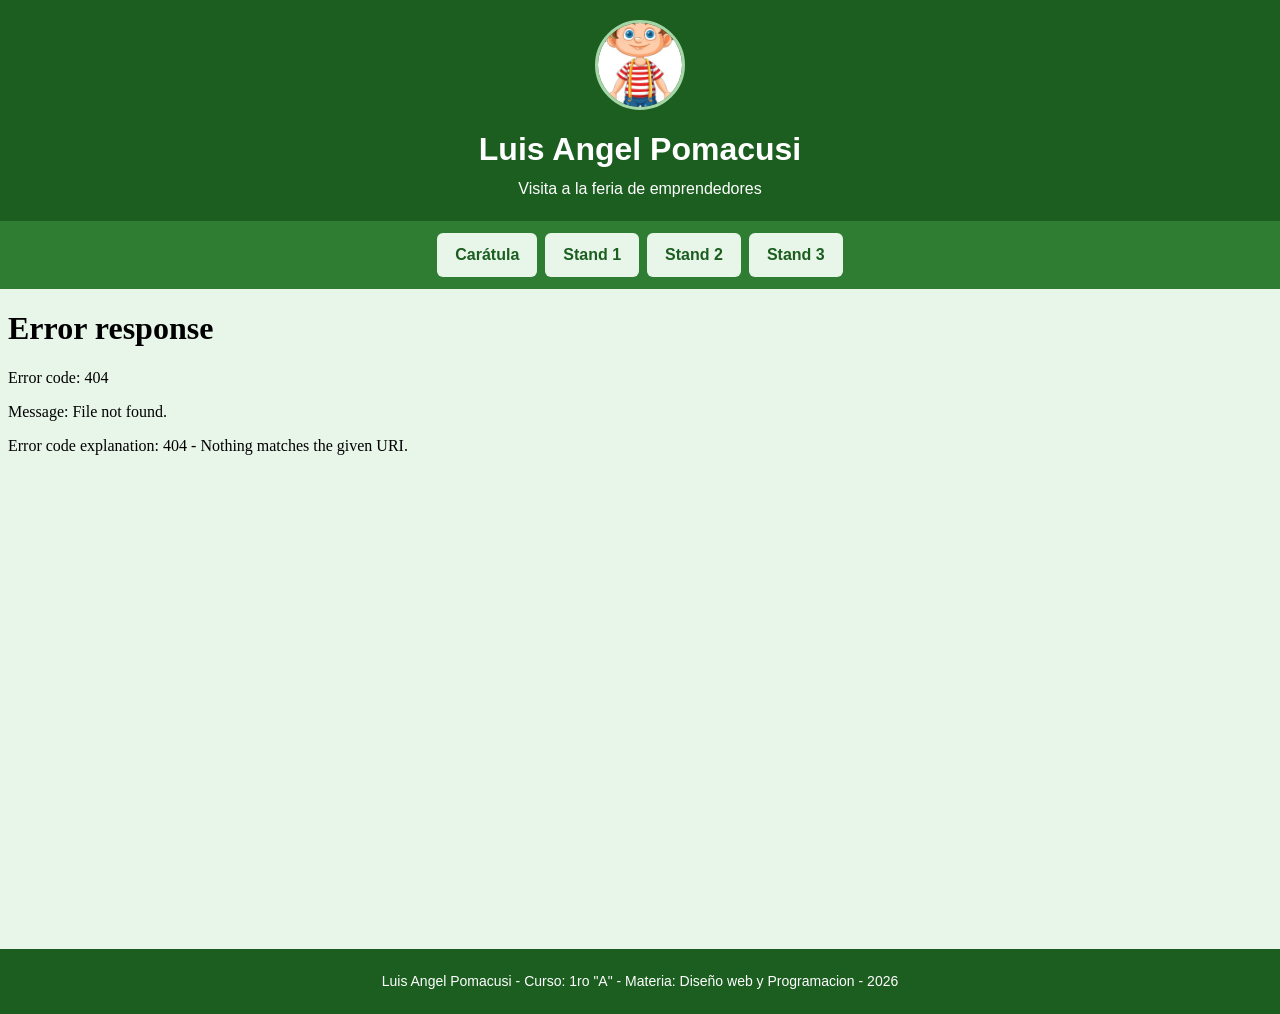
==== index.html @ 5d82c5d9 "subo stands" ====
<!DOCTYPE html>
<html lang="es">
<head>
<meta charset="UTF-8">
<meta name="viewport" content="width=device-width, initial-scale=1">
<title>Luis Angel Pomacusi - Feria de emprendedores</title>
<link rel="icon" href="imagenes/favicon.png">
<link rel="stylesheet" href="hoja_de_estilo_practica.css">
</head>
<body>

<header>
  <img src="louis.jfif" class="logo" alt="Logo">
  <h1>Luis Angel Pomacusi</h1>
  <p>Visita a la feria de emprendedores</p>
</header>

<ul class="menu">
  <li><a href="caratula.html" target="contenido">Carátula</a></li>
  <li><a href="stand1.html" target="contenido">Stand 1</a></li>
  <li><a href="stand2.html" target="contenido">Stand 2</a></li>
  <li><a href="stand3.html" target="contenido">Stand 3</a></li>
</ul>

<iframe name="contenido" src="caratula.html"></iframe>

<footer>
  <p>Luis Angel Pomacusi - Curso: 1ro "A" - Materia: Diseño web y Programacion - 2026</p>
</footer>

</body>
</html>
---- hoja_de_estilo_practica.css ----
:root{
  --verde-oscuro:#1b5e20;
  --verde:#2e7d32;
  --verde-claro:#a5d6a7;
  --verde-fondo:#e8f5e9;
  --texto:#1c2b1d;
}
*{box-sizing:border-box}
body{
  font-family:Arial, Helvetica, sans-serif;
  background:var(--verde-fondo);
  color:var(--texto);
  margin:0;
  padding:0;
  line-height:1.5;
}
header{
  background:var(--verde-oscuro);
  color:#fff;
  text-align:center;
  padding:20px 10px;
}
header h1{margin:8px 0 4px}
header p{margin:0}
.logo{width:90px;height:90px;border-radius:50%;object-fit:cover;border:3px solid var(--verde-claro)}

/* Menú de pestañas */
.menu{
  list-style:none;
  display:flex;
  flex-wrap:wrap;
  justify-content:center;
  gap:8px;
  margin:0;
  padding:12px;
  background:var(--verde);
}
.menu a{
  display:block;
  padding:10px 18px;
  background:var(--verde-fondo);
  color:var(--verde-oscuro);
  text-decoration:none;
  font-weight:bold;
  border-radius:6px;
}
.menu a:hover,.menu a:focus{background:var(--verde-claro);outline:2px solid #fff}

iframe{
  display:block;
  width:100%;
  height:640px;
  border:none;
  background:var(--verde-fondo);
}

/* Páginas internas */
h2{color:var(--verde-oscuro);border-bottom:3px solid var(--verde);padding-bottom:6px}
h3{color:var(--verde)}
body > h2, body > h3, body > p, body > img, body > ul, body > .galeria, body > .ficha{margin-left:20px;margin-right:20px}
.contenido-pagina{padding:10px 20px}
.perfil{display:flex;flex-wrap:wrap;gap:20px;align-items:center}
.foto-perfil{width:150px;height:150px;object-fit:cover;border-radius:50%;border:4px solid var(--verde)}
.caratula{text-align:center;padding:30px 20px}
.caratula .datos{display:inline-block;text-align:left;background:#fff;border-left:6px solid var(--verde);padding:12px 24px;border-radius:6px}
.galeria{display:flex;flex-wrap:wrap;gap:10px}
.galeria img{width:230px;height:170px;object-fit:cover;border-radius:6px;border:2px solid var(--verde)}
.ficha{background:#fff;border-left:6px solid var(--verde);padding:10px 18px;border-radius:6px}
.logo-stand{width:100px;height:100px;object-fit:cover;border-radius:8px;border:2px solid var(--verde)}
a{color:var(--verde-oscuro)}
footer{
  background:var(--verde-oscuro);
  color:#fff;
  text-align:center;
  padding:8px;
  margin-top:20px;
  font-size:14px;
}
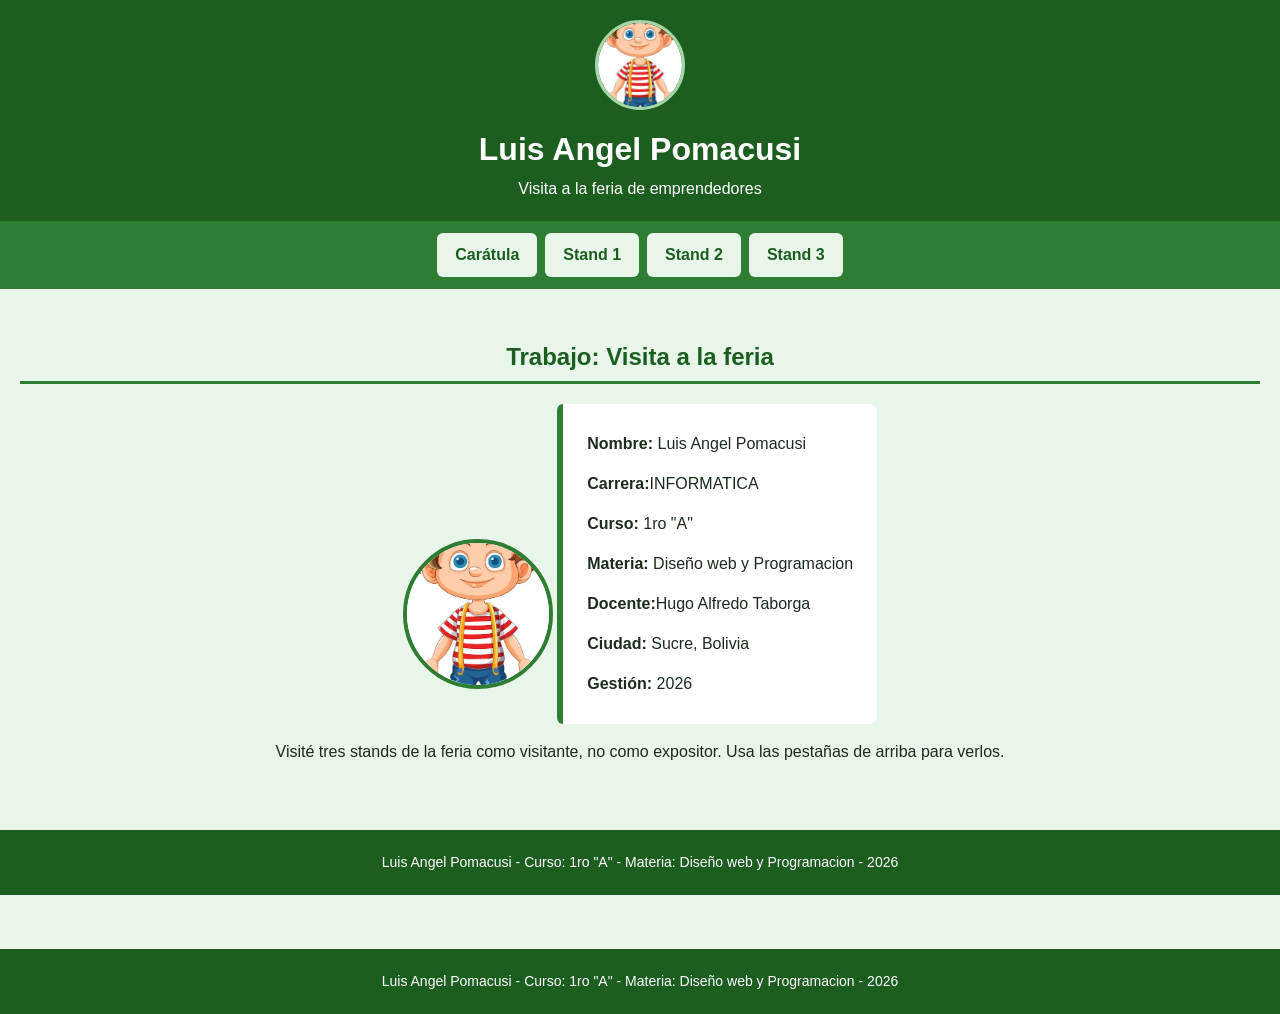
==== commit 3eab17e3: "Fix link casing in index.html Updated links in the navigation menu to use correct casing." ====
--- a/index.html
+++ b/index.html
@@ -16,17 +16,17 @@
 </header>
 
 <ul class="menu">
-  <li><a href="caratula.html" target="contenido">Carátula</a></li>
+  <li><a href="Caratula.html" target="contenido">Carátula</a></li>
   <li><a href="stand1.html" target="contenido">Stand 1</a></li>
   <li><a href="stand2.html" target="contenido">Stand 2</a></li>
   <li><a href="stand3.html" target="contenido">Stand 3</a></li>
 </ul>
 
-<iframe name="contenido" src="caratula.html"></iframe>
+<iframe name="contenido" src="Caratula.html"></iframe>
 
 <footer>
   <p>Luis Angel Pomacusi - Curso: 1ro "A" - Materia: Diseño web y Programacion - 2026</p>
 </footer>
 
 </body>
-</html>+</html>
